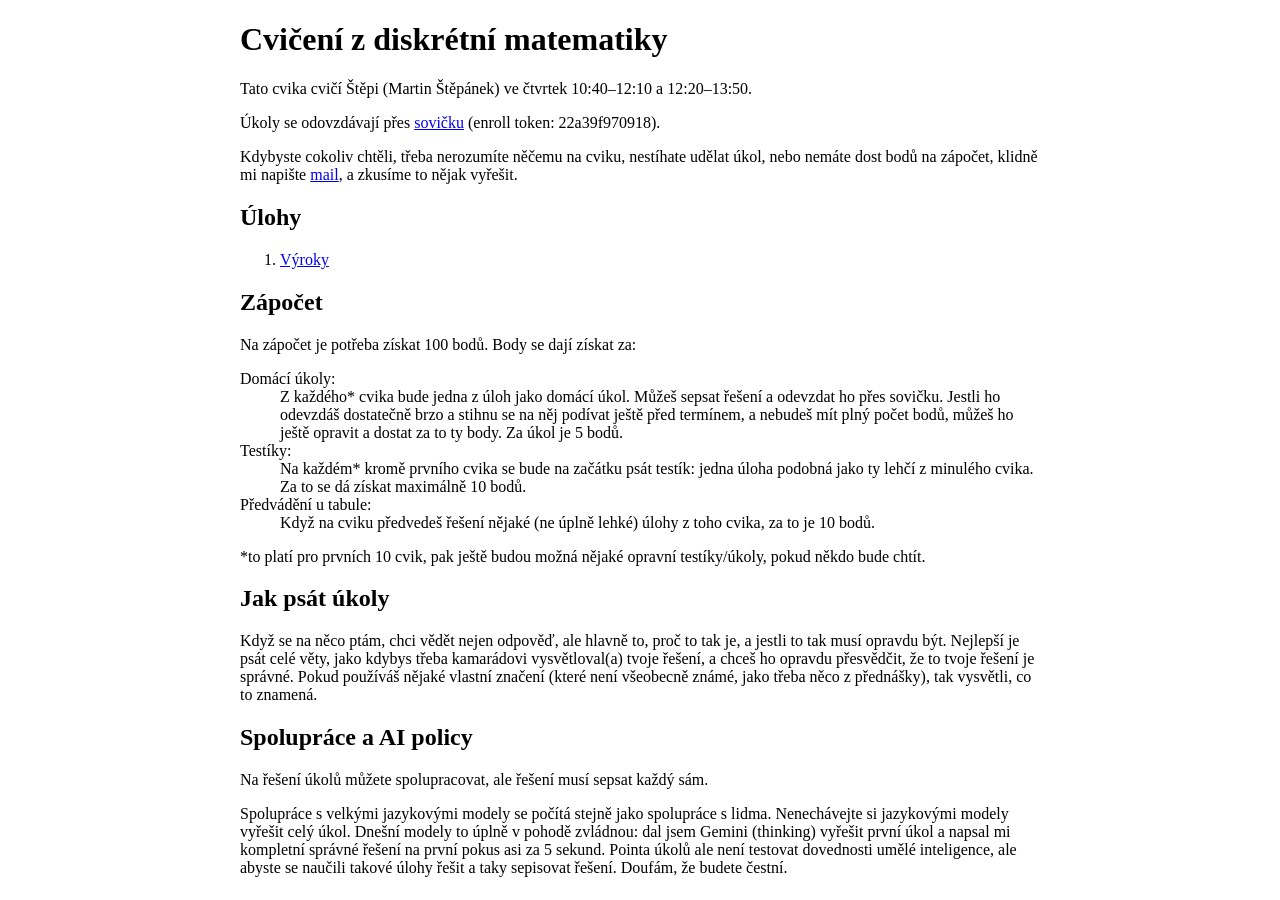
==== index.html @ 3ceac79f "Update index.html" ====
<!DOCTYPE html>
<html lang="cs">
<head>
<title>Cvičení z diskrétní matematiky</title>
<meta charset="utf-8"/>
<meta name="viewport" content="width=device-width, initial-scale=1"/>
<link rel="stylesheet" href="style.css"/>
</head>
<body>
<h1>Cvičení z diskrétní matematiky</h1>
<p>Tato cvika cvičí Štěpi (Martin Štěpánek) ve čtvrtek 10:40&ndash;12:10 a 12:20&ndash;13:50.</p>
<p>Úkoly se odovzdávají přes <a href="https://owl.mff.cuni.cz/join/22a39f970918">sovičku</a> (enroll token: 22a39f970918).</p>
<p>Kdybyste cokoliv chtěli, třeba nerozumíte něčemu na cviku, nestíhate udělat úkol, nebo nemáte dost bodů na zápočet, klidně mi napište <a href="mailto:mstepanek0301@gmail.com">mail</a>, a zkusíme to nějak vyřešit.</p>
<h2>Úlohy</h2>
<ol>
	<li><a href="01.html">Výroky</a></li>
</ol>
<h2>Zápočet</h2>
<p>Na zápočet je potřeba získat 100 bodů. Body se dají získat za:</p>
<dl>
	<dt>Domácí úkoly:</dt>
	<dd>Z každého* cvika bude jedna z úloh jako domácí úkol. Můžeš sepsat řešení a odevzdat ho přes sovičku. Jestli ho odevzdáš dostatečně brzo a stihnu se na něj podívat ještě před termínem, a nebudeš mít plný počet bodů, můžeš ho ještě opravit a dostat za to ty body. Za úkol je 5 bodů.</dd>
	<dt>Testíky:</dt>
	<dd>Na každém* kromě prvního cvika se bude na začátku psát testík: jedna úloha podobná jako ty lehčí z minulého cvika. Za to se dá získat maximálně 10 bodů.</dd>
	<dt>Předvádění u tabule:</dt>
	<dd>Když na cviku předvedeš řešení nějaké (ne úplně lehké) úlohy z toho cvika, za to je 10 bodů.</dd>
</dl>
<p>*to platí pro prvních 10 cvik, pak ještě budou možná nějaké opravní testíky/úkoly, pokud někdo bude chtít.</p>
<h2>Jak psát úkoly</h2>
<p>Když se na něco ptám, chci vědět nejen odpověď, ale hlavně to, proč to tak je, a jestli to tak musí opravdu být. Nejlepší je psát celé věty, jako kdybys třeba kamarádovi vysvětloval(a) tvoje řešení, a chceš ho opravdu přesvědčit, že to tvoje řešení je správné. Pokud používáš nějaké vlastní značení (které není všeobecně známé, jako třeba něco z přednášky), tak vysvětli, co to znamená.</p>
<h2>Spolupráce a AI policy</h2>
<p>Na řešení úkolů můžete spolupracovat, ale řešení musí sepsat každý sám.</p>
<p>Spolupráce s velkými jazykovými modely se počítá stejně jako spolupráce s lidma. Nenechávejte si jazykovými modely vyřešit celý úkol. Dnešní modely to úplně v pohodě zvládnou: dal jsem Gemini (thinking) vyřešit první úkol a napsal mi kompletní správné řešení na první pokus asi za 5 sekund. Pointa úkolů ale není testovat dovednosti umělé inteligence, ale abyste se naučili takové úlohy řešit a taky sepisovat řešení. Doufám, že budete čestní.</p>
</body>
</html>
---- style.css ----
@media print {
	html {
		font-size: 9pt;
	}
	a {
		color: inherit;
		text-decoration: none;
	}
}

html {
	scroll-behavior: smooth;
	color-scheme: light dark;
}

#hw {
	scroll-margin-top: 8px;
}

@media screen and (min-width: 52em) {
	body {
		max-width: 50em;
		margin-left: auto;
		margin-right: auto;
	}
}
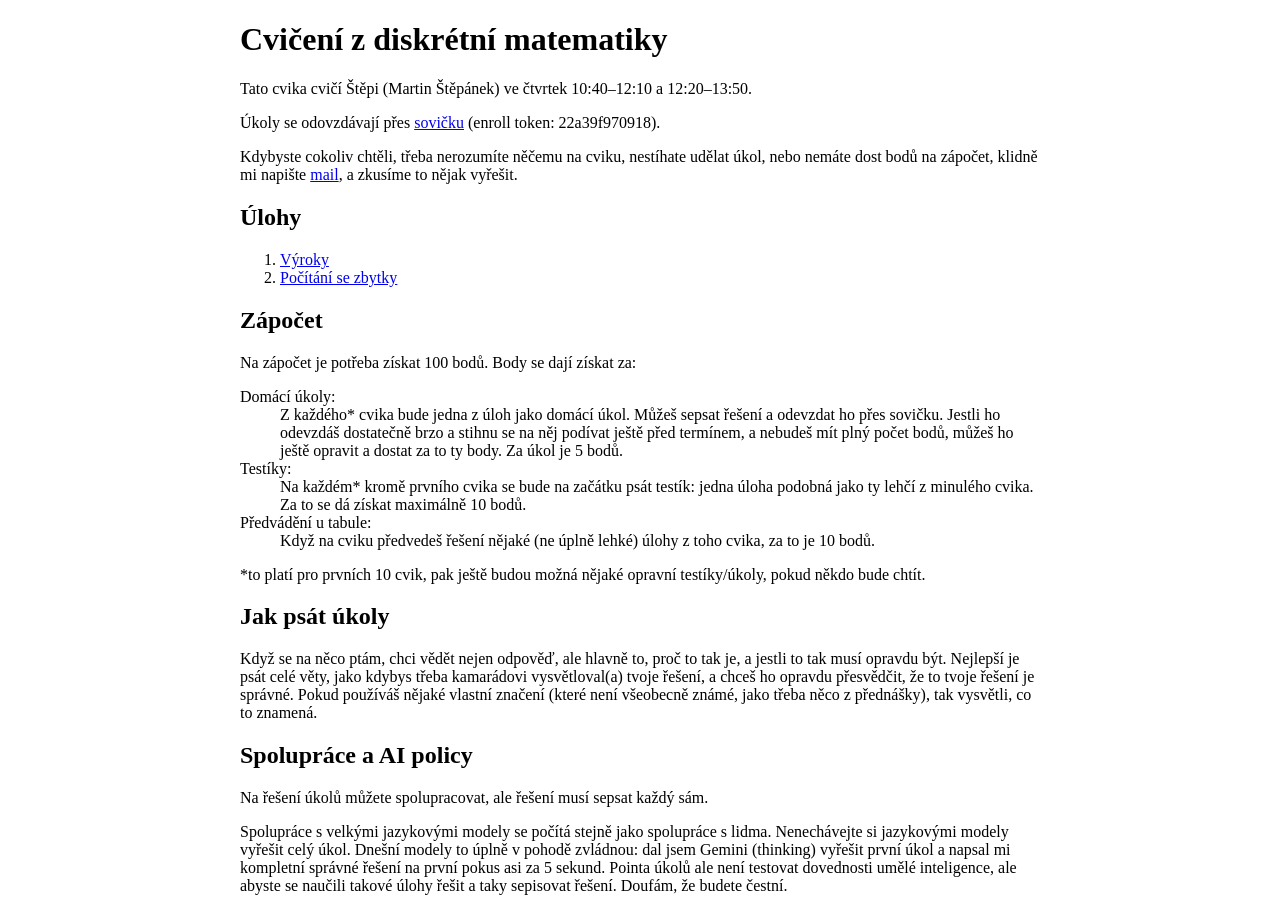
==== commit d0fd4fce: "druhe cviko" ====
--- a/index.html
+++ b/index.html
@@ -14,6 +14,7 @@
 <h2>Úlohy</h2>
 <ol>
 	<li><a href="01.html">Výroky</a></li>
+	<li><a href="02.html">Počítání se zbytky</a></li>
 </ol>
 <h2>Zápočet</h2>
 <p>Na zápočet je potřeba získat 100 bodů. Body se dají získat za:</p>
--- a/style.css
+++ b/style.css
@@ -5,6 +5,9 @@
 	a {
 		color: inherit;
 		text-decoration: none;
+	}
+	.newpage {
+		page-break-before: always;
 	}
 }
 
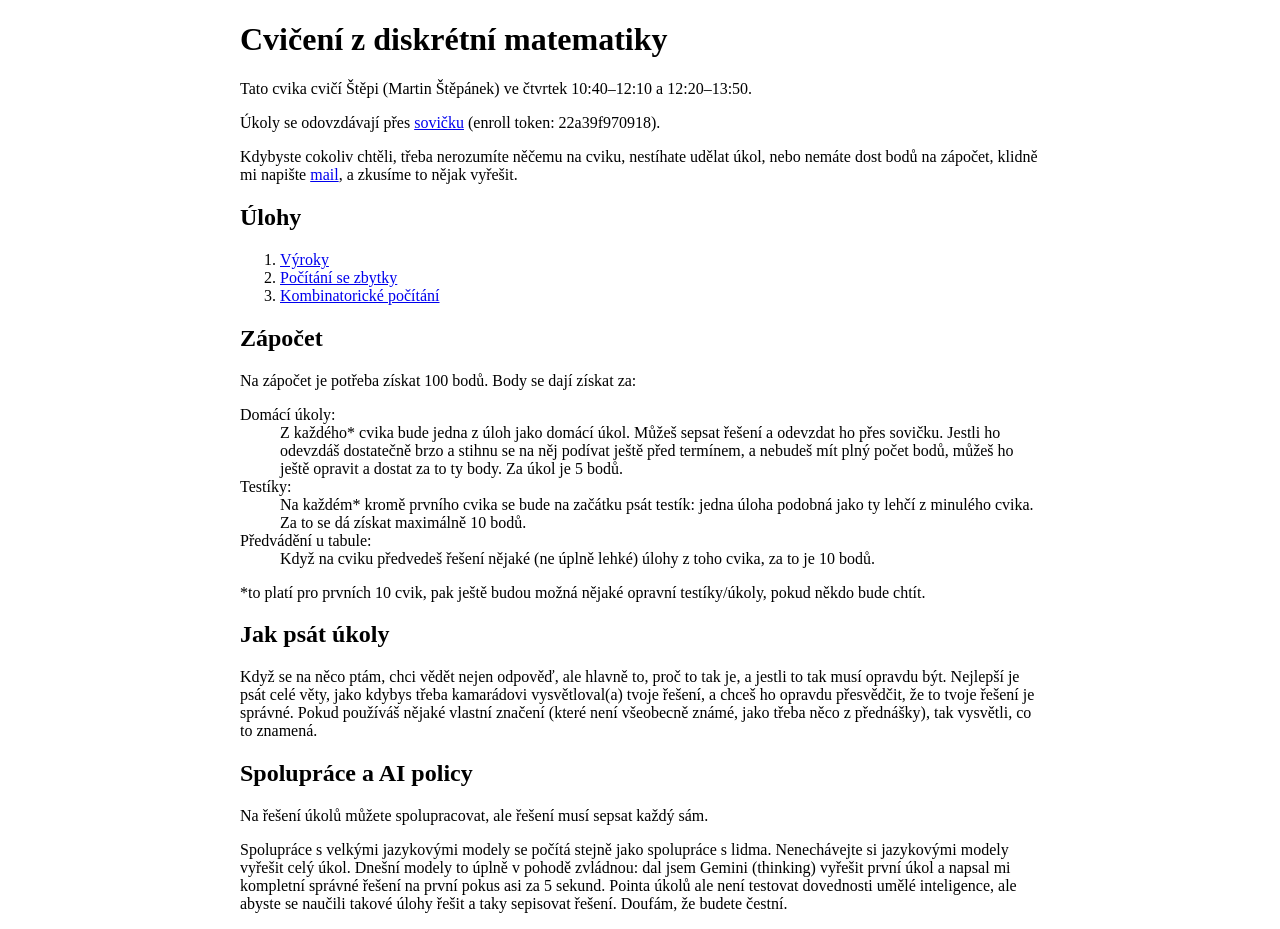
==== commit e2d1e5ad: "cviko 3" ====
--- a/index.html
+++ b/index.html
@@ -15,6 +15,7 @@
 <ol>
 	<li><a href="01.html">Výroky</a></li>
 	<li><a href="02.html">Počítání se zbytky</a></li>
+	<li><a href="03.html">Kombinatorické počítání</a></li>
 </ol>
 <h2>Zápočet</h2>
 <p>Na zápočet je potřeba získat 100 bodů. Body se dají získat za:</p>
--- a/style.css
+++ b/style.css
@@ -1,6 +1,6 @@
 @media print {
 	html {
-		font-size: 9pt;
+		font-size: 11pt;
 	}
 	a {
 		color: inherit;
@@ -13,7 +13,17 @@
 
 html {
 	scroll-behavior: smooth;
-	color-scheme: light dark;
+}
+
+figure {
+	margin-left: auto;
+	margin-right: auto;
+	text-align: center;
+}
+
+table {
+	margin-left: auto;
+	margin-right: auto;
 }
 
 #hw {
@@ -26,4 +36,8 @@
 		margin-left: auto;
 		margin-right: auto;
 	}
+}
+
+.condensed p {
+	margin: 0.5em 0;
 }
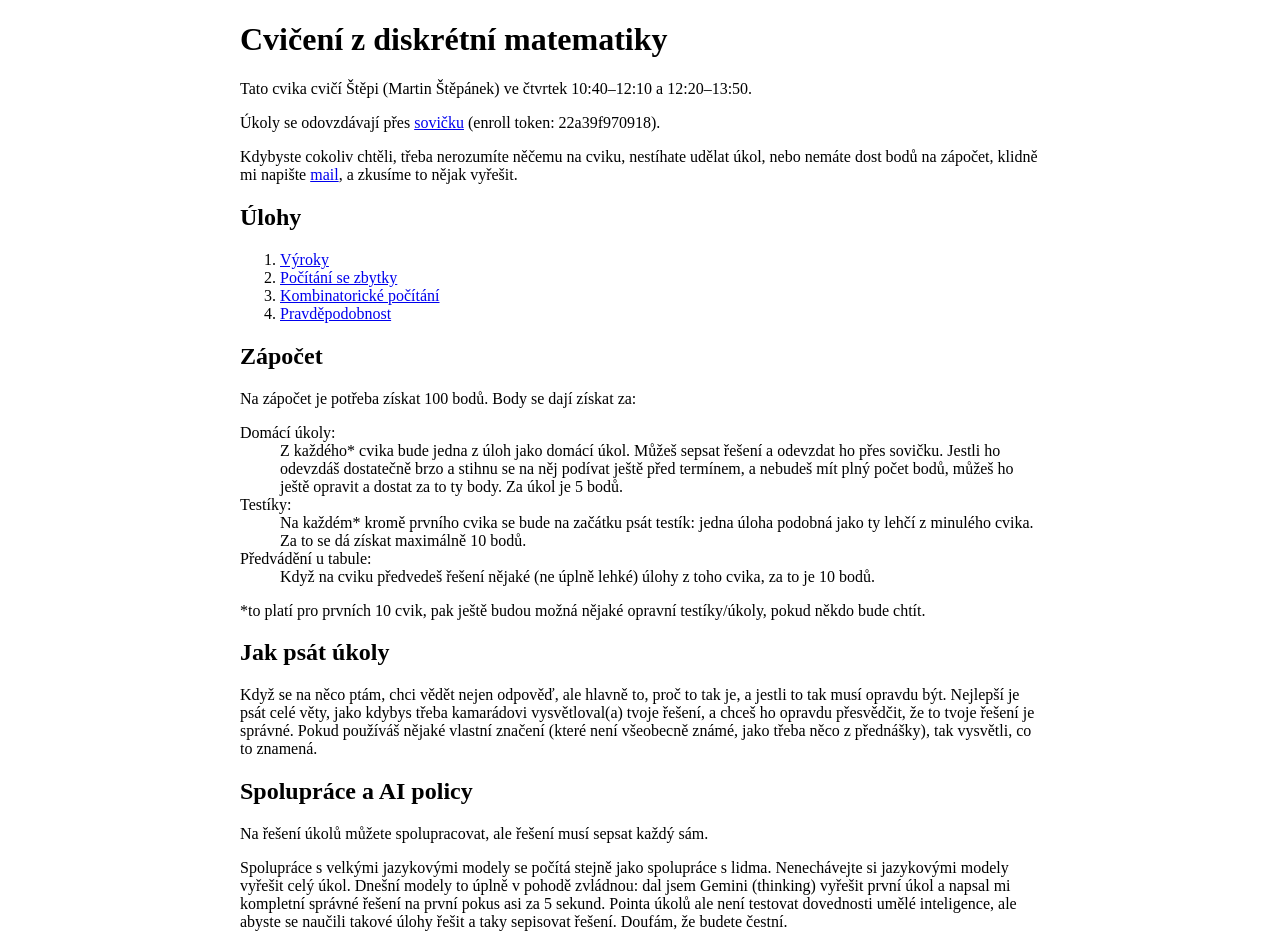
==== commit fc8a71d9: "cviko 4" ====
--- a/index.html
+++ b/index.html
@@ -16,6 +16,7 @@
 	<li><a href="01.html">Výroky</a></li>
 	<li><a href="02.html">Počítání se zbytky</a></li>
 	<li><a href="03.html">Kombinatorické počítání</a></li>
+	<li><a href="04.html">Pravděpodobnost</a></li>
 </ol>
 <h2>Zápočet</h2>
 <p>Na zápočet je potřeba získat 100 bodů. Body se dají získat za:</p>
--- a/style.css
+++ b/style.css
@@ -26,6 +26,10 @@
 	margin-right: auto;
 }
 
+img {
+	max-width: 100%;
+}
+
 #hw {
 	scroll-margin-top: 8px;
 }
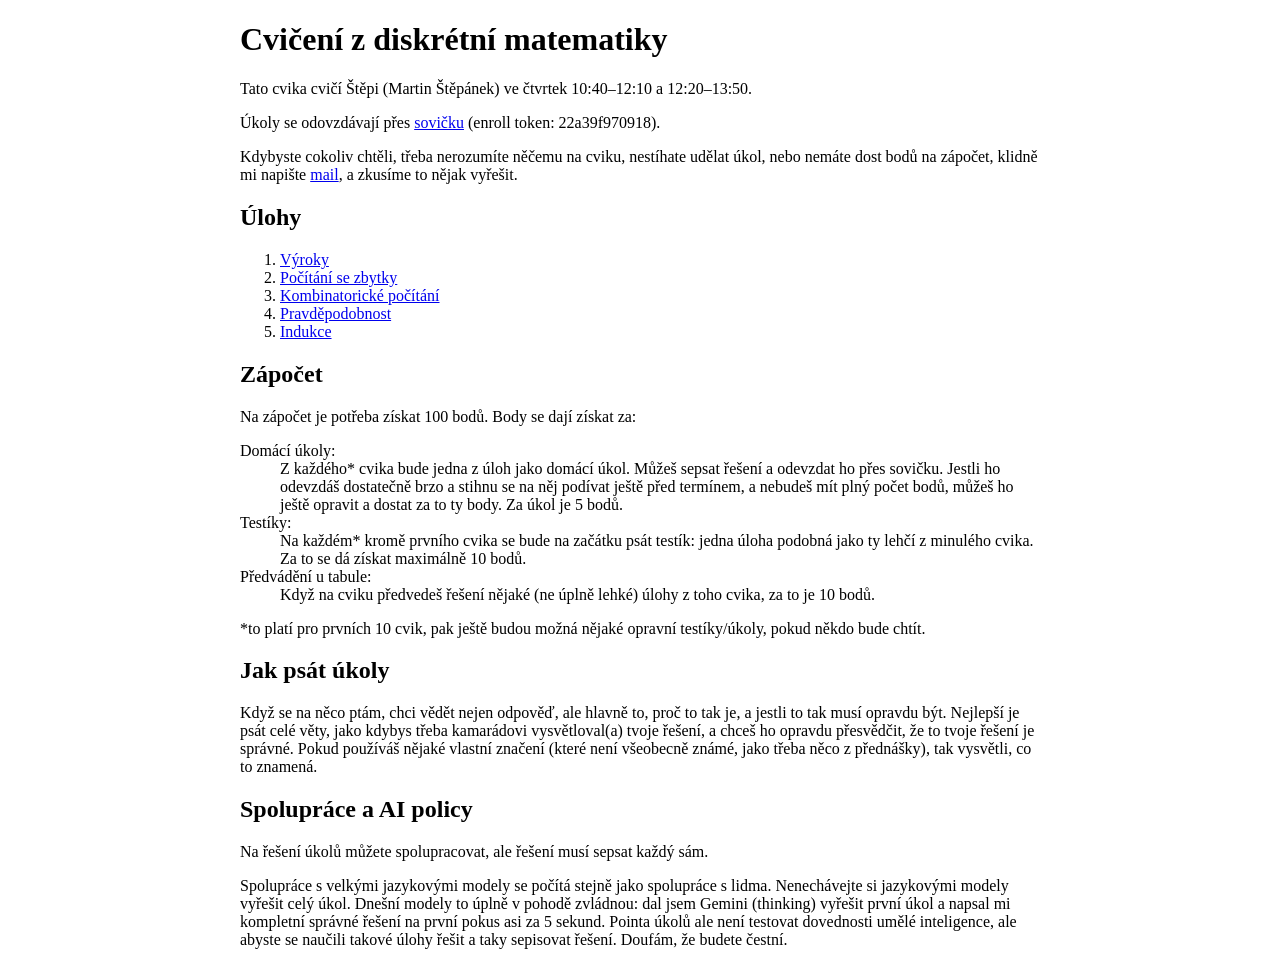
==== commit a38ba63d: "indukcia" ====
--- a/index.html
+++ b/index.html
@@ -17,6 +17,7 @@
 	<li><a href="02.html">Počítání se zbytky</a></li>
 	<li><a href="03.html">Kombinatorické počítání</a></li>
 	<li><a href="04.html">Pravděpodobnost</a></li>
+	<li><a href="05.html">Indukce</a></li>
 </ol>
 <h2>Zápočet</h2>
 <p>Na zápočet je potřeba získat 100 bodů. Body se dají získat za:</p>
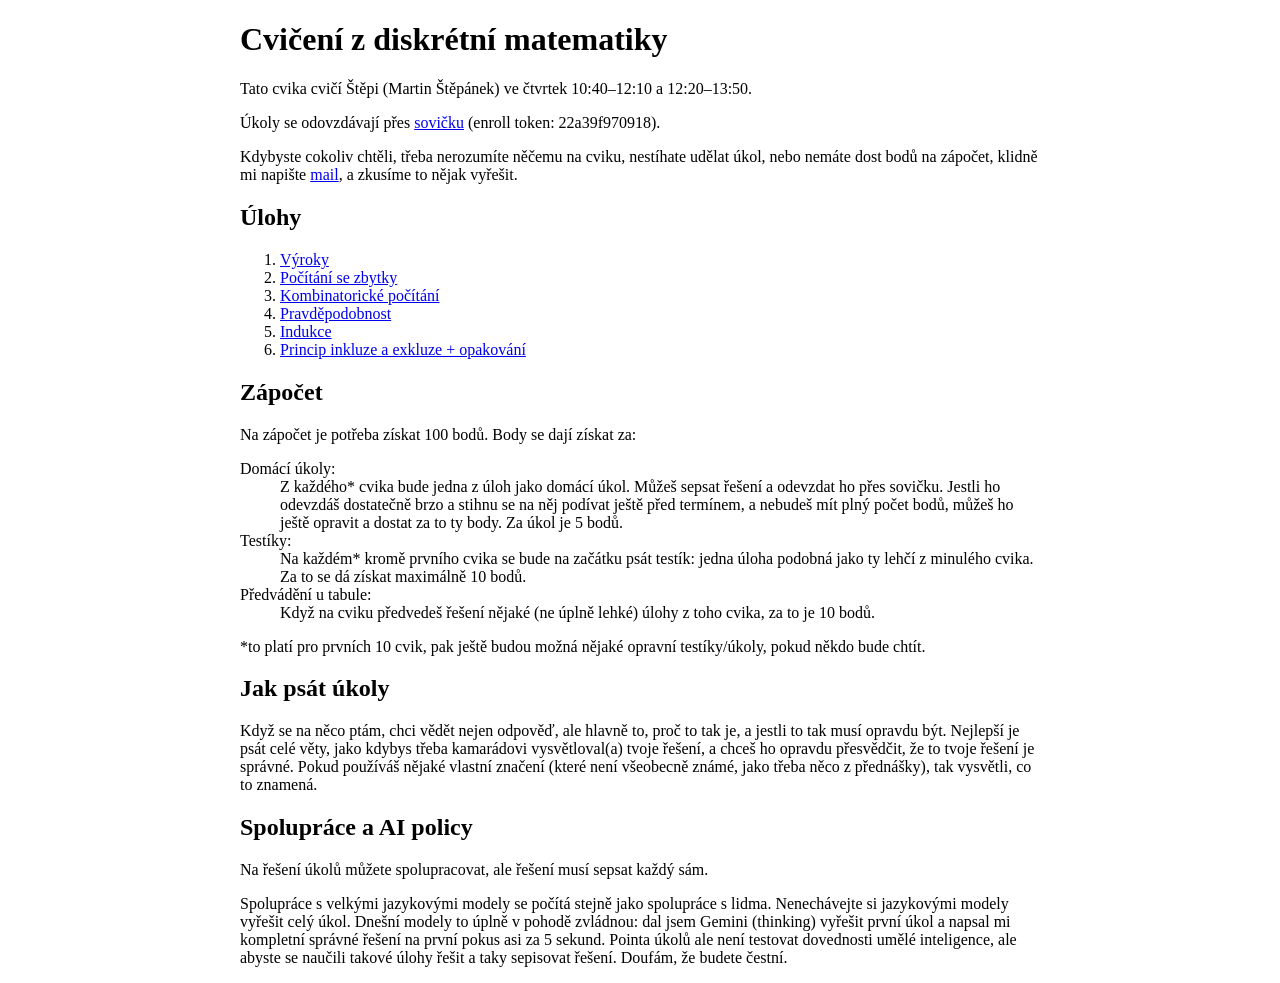
==== commit 7f258f1b: "6. cviko" ====
--- a/index.html
+++ b/index.html
@@ -18,6 +18,7 @@
 	<li><a href="03.html">Kombinatorické počítání</a></li>
 	<li><a href="04.html">Pravděpodobnost</a></li>
 	<li><a href="05.html">Indukce</a></li>
+	<li><a href="06.html">Princip inkluze a exkluze + opakování</a></li>
 </ol>
 <h2>Zápočet</h2>
 <p>Na zápočet je potřeba získat 100 bodů. Body se dají získat za:</p>
--- a/style.css
+++ b/style.css
@@ -1,6 +1,6 @@
 @media print {
 	html {
-		font-size: 11pt;
+		font-size: 10pt;
 	}
 	a {
 		color: inherit;
@@ -44,4 +44,22 @@
 
 .condensed p {
 	margin: 0.5em 0;
-}+}
+
+.math {
+	margin: 1em 0;
+	text-align: center;
+}
+
+.math table {
+	display: inline-table;
+	vertical-align: middle;
+}
+
+.brackets {
+	padding: 0 0.2em;
+	margin: 0 0.2em;
+	border-left: 2px black solid;
+	border-right: 2px black solid;
+	border-radius: 0.5em / 1em;
+}
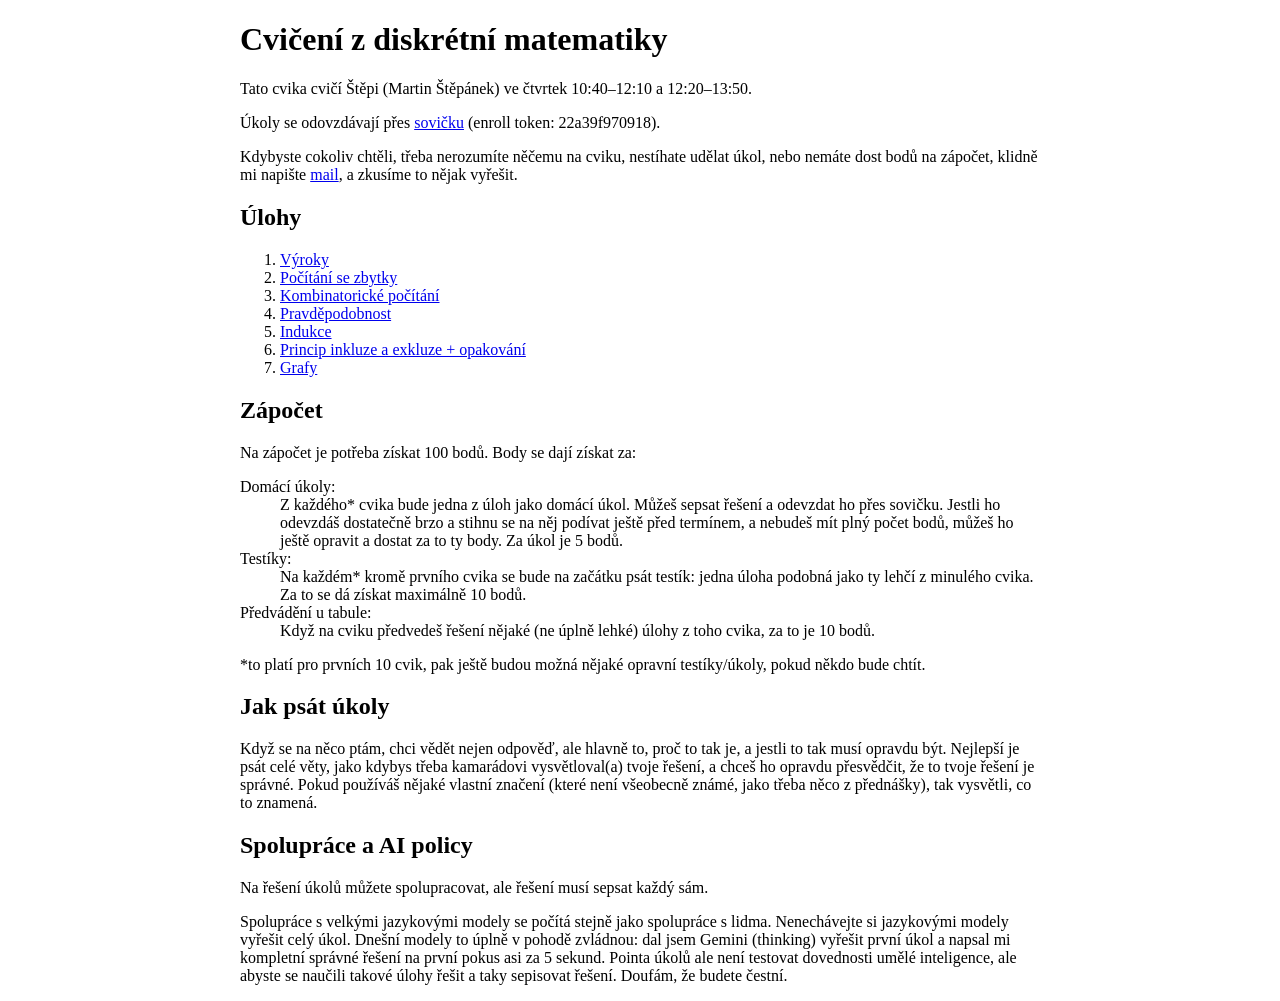
==== commit 80a7783c: "grafy" ====
--- a/index.html
+++ b/index.html
@@ -19,6 +19,7 @@
 	<li><a href="04.html">Pravděpodobnost</a></li>
 	<li><a href="05.html">Indukce</a></li>
 	<li><a href="06.html">Princip inkluze a exkluze + opakování</a></li>
+	<li><a href="07.html">Grafy</a></li>
 </ol>
 <h2>Zápočet</h2>
 <p>Na zápočet je potřeba získat 100 bodů. Body se dají získat za:</p>
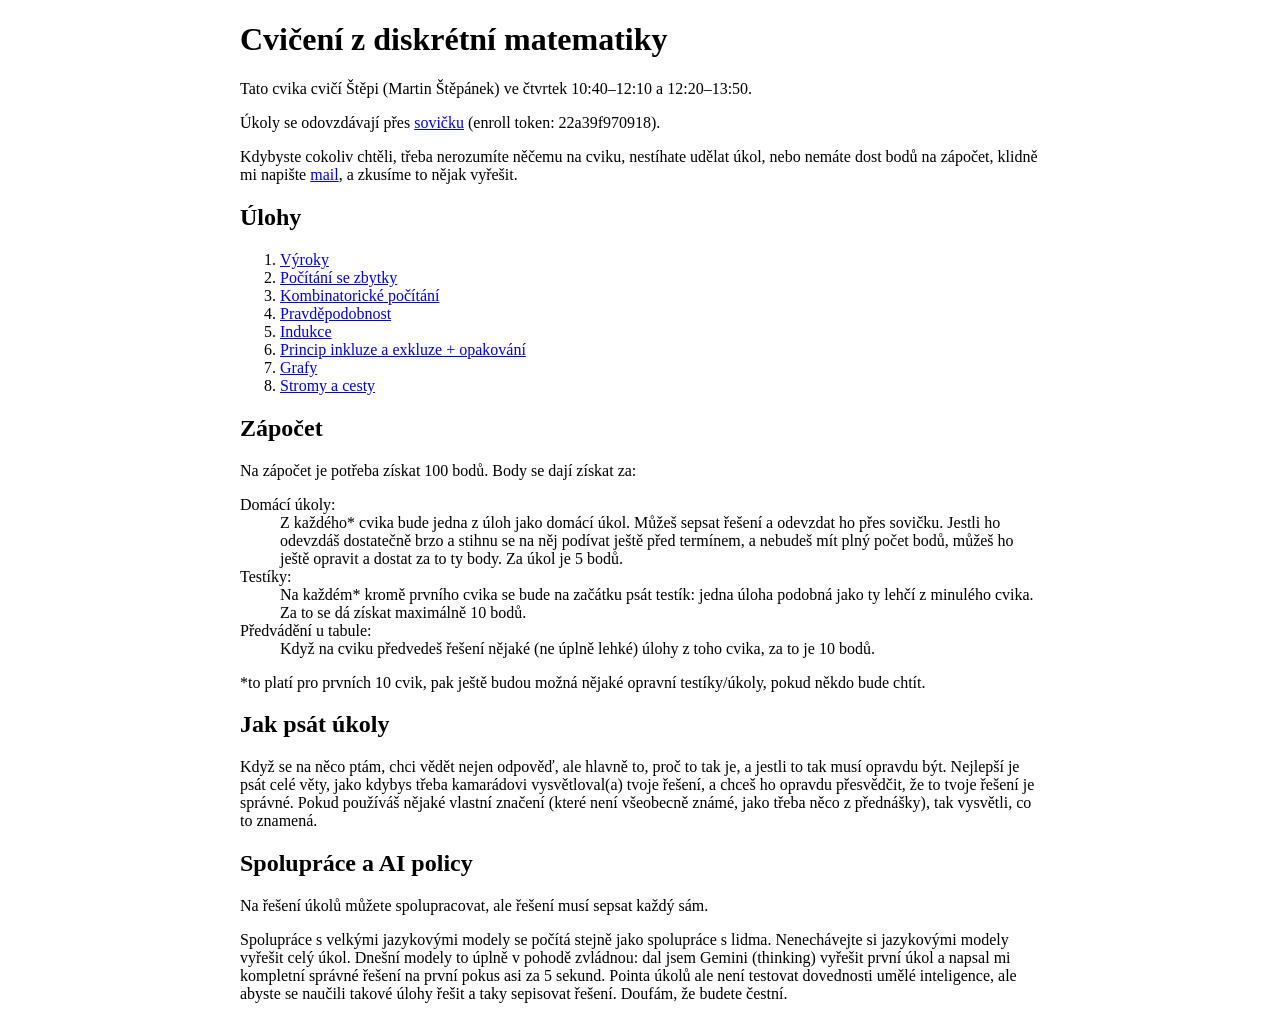
==== commit d8e21aa3: "Update index.html" ====
--- a/index.html
+++ b/index.html
@@ -20,6 +20,7 @@
 	<li><a href="05.html">Indukce</a></li>
 	<li><a href="06.html">Princip inkluze a exkluze + opakování</a></li>
 	<li><a href="07.html">Grafy</a></li>
+	<li><a href="08.html">Stromy a cesty</a></li>
 </ol>
 <h2>Zápočet</h2>
 <p>Na zápočet je potřeba získat 100 bodů. Body se dají získat za:</p>
--- a/style.css
+++ b/style.css
@@ -40,6 +40,8 @@
 		margin-left: auto;
 		margin-right: auto;
 	}
+	
+	.print-only { display: none; }
 }
 
 .condensed p {
